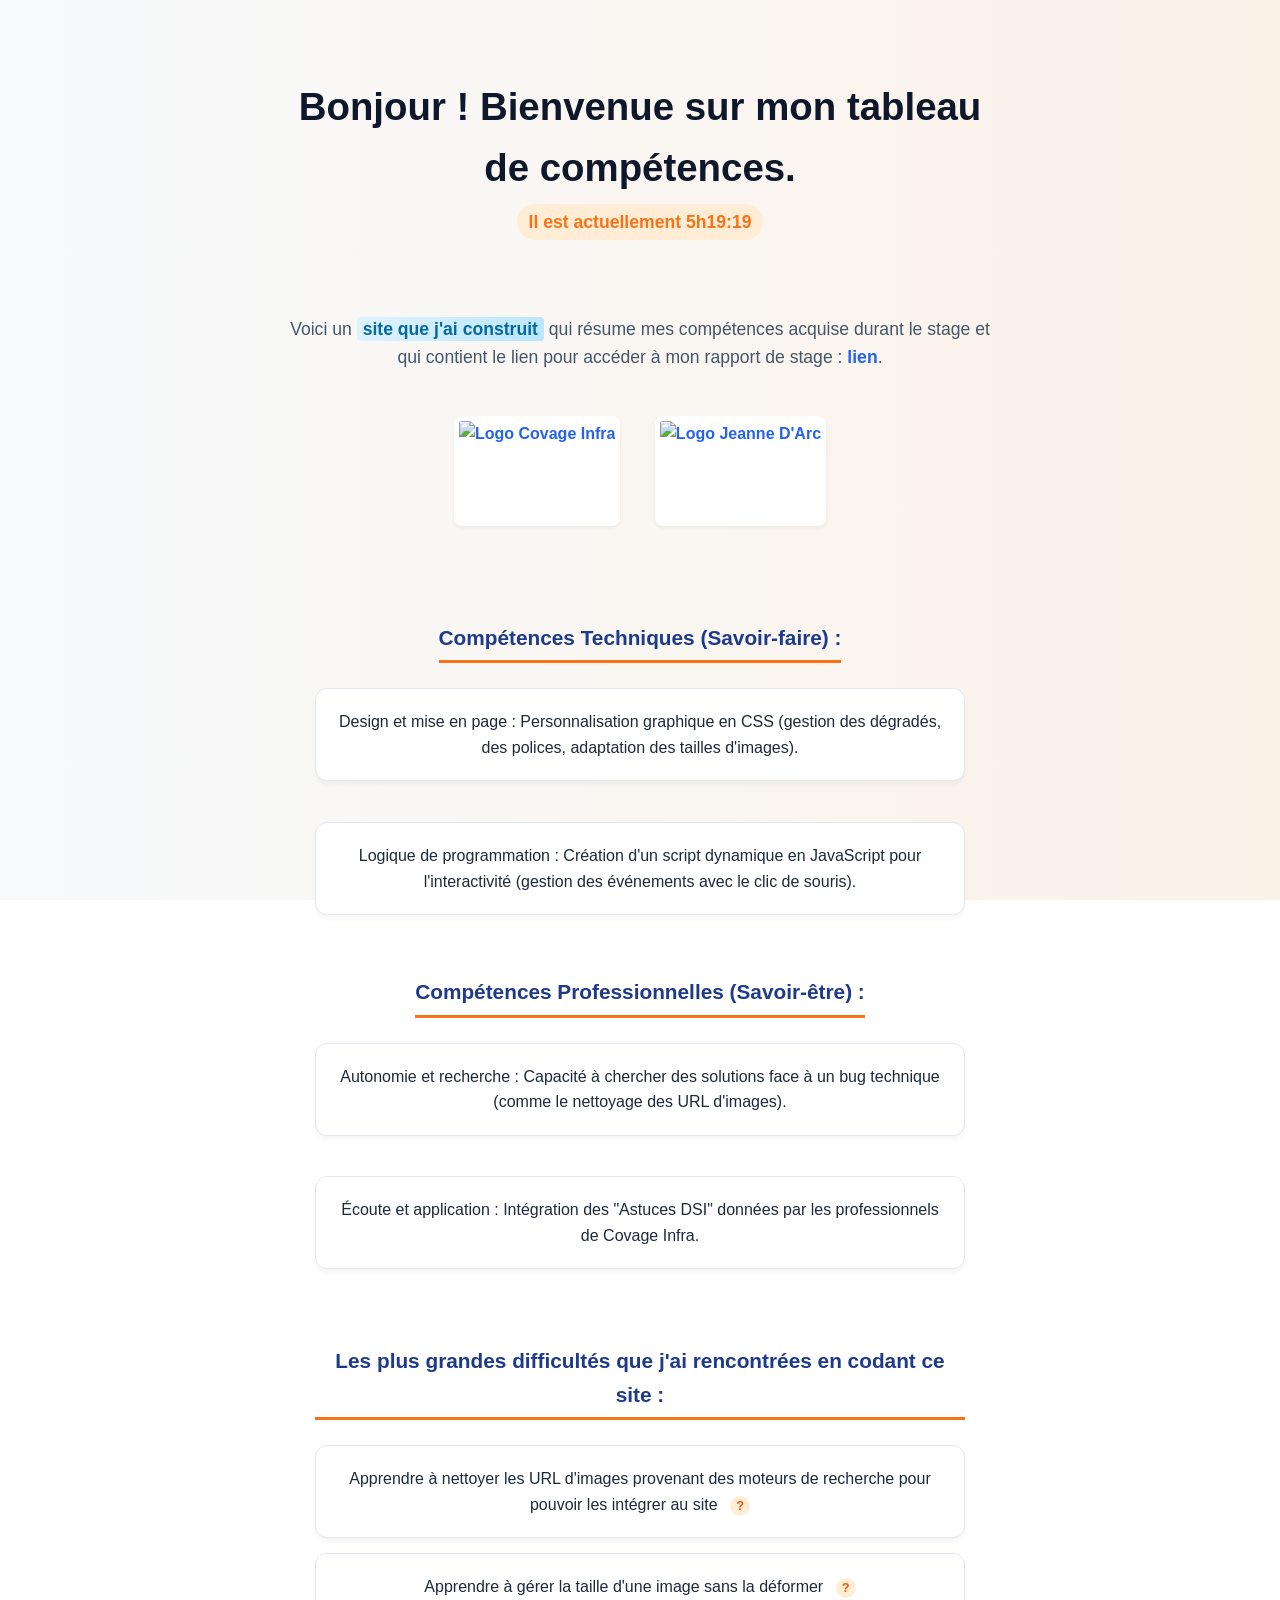
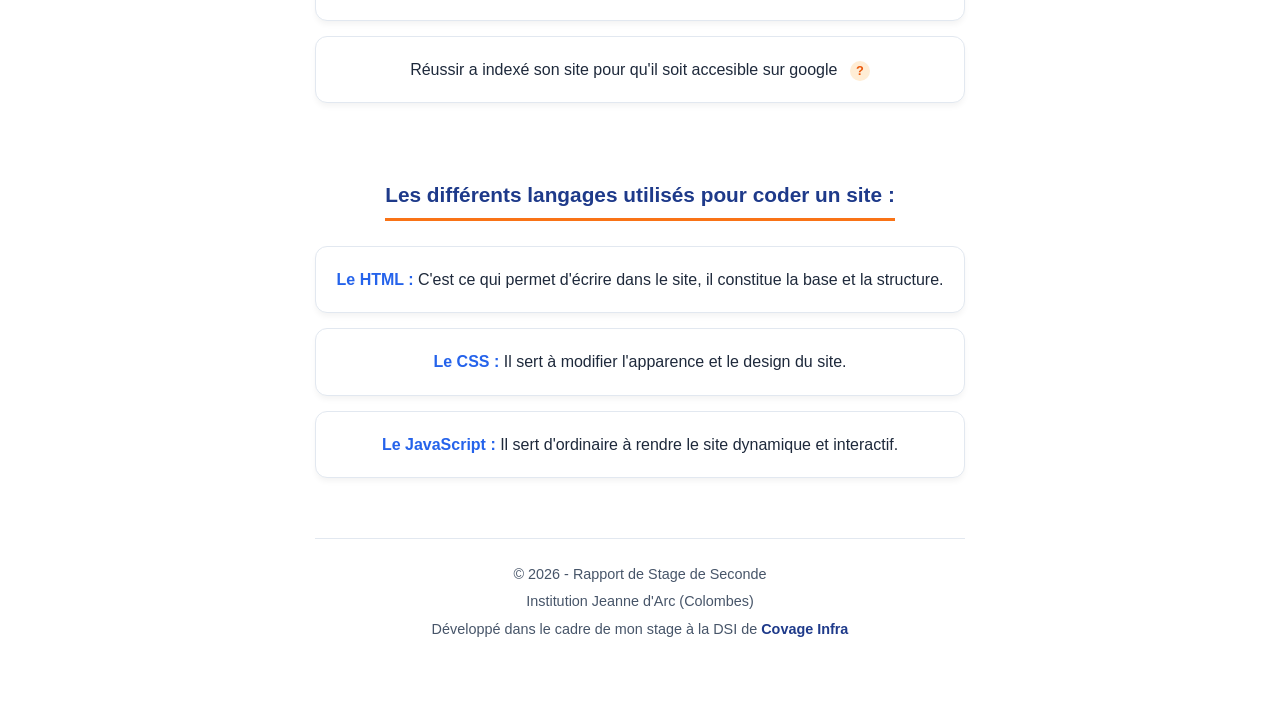
==== index.html @ 03a571fb "Add files via upload" ====
<!doctype html>

<html lang="fr">
    <head>
        <link rel="stylesheet" href="styles.css" />
        <meta charset="utf-8" />
        <title>Oral de stage</title>
        <link rel="icon" type="image/png" href="favicon.png.png" />
        <meta name="google-site-verification" content="SQtyrX-bMUf4c-SClPzKfX-TVOEOgQgoGubxzq0jOwU" />
    </head>
    <body>
        <div class="welcome-container">
            <h1 id="welcome-title">Chargement...</h1>
            <p id="live-clock"></p>
        </div>
        <p>
            Voici un
            <span class="special">site que j'ai construit</span> qui résume mes compétences acquise durant le stage et qui contient le lien pour accéder à mon rapport de stage : 
            <a href="https://docs.google.com/document/d/1jcwdP3yTZOsPtX7uFkfOZDMspBHcadro2hXo2VqD0S8/edit?tab=t.0" target="_blank">lien</a>.
        </p>
        <div class="logos-container">
            <a href="https://www.covage.com/" target="_blank">
                <img src="https://data.ladn.eu/wp-content/uploads/2024/05/logo-covage-1200x630.jpg" alt="Logo Covage Infra"/>
            </a>
            <a href="https://jeanne-darc-colombes.com/v2/" target="_blank">
                <img src="https://media.licdn.com/dms/image/v2/D4E0BAQG9aARckIvshw/company-logo_200_200/company-logo_200_200/0/1727852964377/institution_jeanne_d_arc_colombes_logo?e=2147483647&v=beta&t=i6aUZCrmey0q6ivGOaEp15EVkgDqTOuveoRA1TMIR7o" alt="Logo Jeanne D'Arc" />
            </a>
        </div>
        <h2 class="souligner">Compétences Techniques (Savoir-faire) : </h2>
        <ul>
            <li>Design et mise en page : Personnalisation graphique en CSS (gestion des dégradés, des polices, adaptation des tailles d'images).</li><br>
            <li>Logique de programmation : Création d'un script dynamique en JavaScript pour l'interactivité (gestion des événements avec le clic de souris).</li>
        <h2 class="souligner">Compétences Professionnelles (Savoir-être) :</h2>
        <ul>
            <li>Autonomie et recherche : Capacité à chercher des solutions face à un bug technique (comme le nettoyage des URL d'images).</li><br>
            <li>Écoute et application : Intégration des "Astuces DSI" données par les professionnels de Covage Infra.</li>
        </ul>
        <h2 class="souligner">Les plus grandes difficultés que j'ai rencontrées en codant ce site :</h2>
        <ul>
            <li>Apprendre à nettoyer les URL d'images provenant des moteurs de recherche pour pouvoir les intégrer au site 
                <span class="tooltip">? <span class="tooltiptext">Astuce DSI : Il faut extraire l'URL source directe de l'image (qui finit souvent par .png ou .jpg) et supprimer tout le reste du lien.</span></span>
            </li>
            <li>Apprendre à gérer la taille d'une image sans la déformer 
                <span class="tooltip">? <span class="tooltiptext">Astuce DSI : En CSS, on fixe une largeur (ex: width: 300px) et on applique la propriété height: auto pour garder les proportions.</span></span>
            </li>
            <li>Réussir a indexé son site pour qu'il soit accesible sur google
                <span class="tooltip">? <span class="tooltiptext">Astuce DSI : Il faut soumettre l'indexion à google search console puis attendre 2-3 jours et rajouter un fichier sitemap.xml dans la meme dépot github</span></span>
            </li>
        </ul>
        <p class="souligner">Les différents langages utilisés pour coder un site :</p>
        <ul>
            <li>
                <a href="https://github.com/Axel06Er/Oral_de_stage/blob/main/index.html" target="_blank" class="langage-lien">
                    <strong>Le HTML :</strong>
                </a> 
                 C'est ce qui permet d'écrire dans le site, il constitue la base et la structure.
            </li>
    
            <li>
                <a href="https://github.com/Axel06Er/blob/main/styles.css" target="_blank" class="langage-lien">
                    <strong>Le CSS :</strong>
                </a> 
                Il sert à modifier l'apparence et le design du site.
            </li>
    
            <li>
                <a href="https://github.com/Axel06Er/Oral_de_stage/blob/main/script.js" target="_blank" class="langage-lien">
                    <strong>Le JavaScript :</strong>
                </a> 
                Il sert d'ordinaire à rendre le site dynamique et interactif.
            </li>
        </ul>
        <footer>
            <div class="footer-content">
                <p>© 2026 - Rapport de Stage de Seconde</p>
                <p>Institution Jeanne d'Arc (Colombes)</p>
                <p class="mention-dsi">Développé dans le cadre de mon stage à la DSI de <span>Covage Infra</span></p>
            </div>
        </footer>
        <script src="script.js"></script>
    </body>
</html>
---- styles.css ----
body {
    font-family: 'Segoe UI', Tahoma, Geneva, Verdana, sans-serif;
    color: #1e293b;
    max-width: 700px;
    margin: 0 auto;
    padding: 50px 20px;
    line-height: 1.6;
    text-align: center;
    background: linear-gradient(270deg, #f1f5f9, #cfecff, #ffe4c6, #f8fafc);
    background-size: 800% 800%; 
    animation: fondAnime 15s ease infinite;
    background-attachment: fixed;
}

h1 {
    color: #0f172a;
    font-size: 2.5rem;
    margin-bottom: 15px;
    font-weight: 800;
}

p {
    font-size: 1.1rem;
    color: #475569;
    margin-bottom: 35px;
}

.special {
    background: linear-gradient(120deg, #e0f2fe 0%, #bae6fd 100%);
    padding: 2px 6px;
    border-radius: 4px;
    color: #0369a1;
    font-weight: 600;
}

a {
    color: #2563eb;
    text-decoration: none;
    font-weight: 600;
    border-bottom: 2px solid transparent;
    transition: all 0.2s;
}

a:hover {
    color: #1d4ed8;
    border-bottom-color: #1d4ed8;
}

.logos-container {
    margin: 0 auto 40px auto;
}

img {
    display: inline-block;
    height: 100px;
    width: auto;
    margin: 10px 15px;
    object-fit: contain;
    border-radius: 8px;
    background: white;
    padding: 5px;
    box-shadow: 0 2px 4px rgba(0,0,0,0.05);
}

h2, .souligner {
    color: #1e3a8a; 
    font-size: 1.3rem;
    font-weight: 700;
    border-bottom: 3px solid #f97316; 
    padding-bottom: 6px;
    margin-top: 45px;
    margin-bottom: 25px;
    display: inline-block;
}

ul {
    list-style-type: none;
    padding: 0;
    margin: 0 auto 30px auto;
    max-width: 650px;
}

li {
    background: #ffffff; 
    margin-bottom: 15px;
    padding: 20px;
    border-radius: 12px;
    border: 1px solid #e2e8f0;
    box-shadow: 0 4px 6px -1px rgba(0, 0, 0, 0.05);
    transition: transform 0.2s ease;
    text-align: center; 
}

li:hover {
    transform: translateY(-3px); 
}

.tooltip {
    position: relative;
    display: inline-block;
    background-color: #ffedd5;
    color: #ea580c;
    width: 20px;
    height: 20px;
    line-height: 20px;
    text-align: center;
    border-radius: 50%;
    font-size: 0.8rem;
    font-weight: bold;
    margin-left: 8px;
    cursor: help;
}

.tooltip .tooltiptext {
    visibility: hidden;
    width: 280px;
    background-color: #1e293b;
    color: #fff;
    text-align: center;
    border-radius: 6px;
    padding: 10px;
    position: absolute;
    z-index: 1;
    bottom: 125%;
    left: 50%;
    transform: translateX(-50%);
    opacity: 0;
    transition: opacity 0.3s;
    font-weight: normal;
    font-size: 0.9rem;
    box-shadow: 0 10px 15px -3px rgba(0, 0, 0, 0.3);
}

.tooltip:hover .tooltiptext {
    visibility: visible;
    opacity: 1;
}

footer {
    margin-top: 60px;
    padding-top: 20px;
    border-top: 1px solid #e2e8f0;
    color: #64748b;
}

footer p {
    margin: 4px 0;
    font-size: 0.9rem;
}

.mention-dsi span {
    color: #1e3a8a;
    font-weight: bold;
}

.welcome-container {
    margin-bottom: 40px;
}

#welcome-title {
    color: #0f172a;
    font-size: 2.4rem;
    margin-bottom: 5px;
    font-weight: 800;
}

#live-clock {
    font-size: 1.1rem;
    color: #f97316; 
    font-weight: 700;
    margin-top: 0;
    background-color: #ffedd5; 
    display: inline-block;
    padding: 4px 12px;
    border-radius: 20px;
}

@keyframes fondAnime {
    0% { background-position: 0% 50%; }
    50% { background-position: 100% 50%; }
    100% { background-position: 0% 50%; }
}

.logos-container a img {
    transition: transform 0.3s ease, opacity 0.3s ease;
    cursor: pointer;
}

.logos-container a img:hover {
    transform: scale(1.05);
    opacity: 0.9;
}

li:hover, .logos-container a img:hover {
    box-shadow: 0 10px 25px -5px rgba(14, 165, 233, 0.4);
    transform: translateY(-2px);
    transition: all 0.3s ease;
}

li, .logos-container a img {
    transition: all 0.3s ease;
}
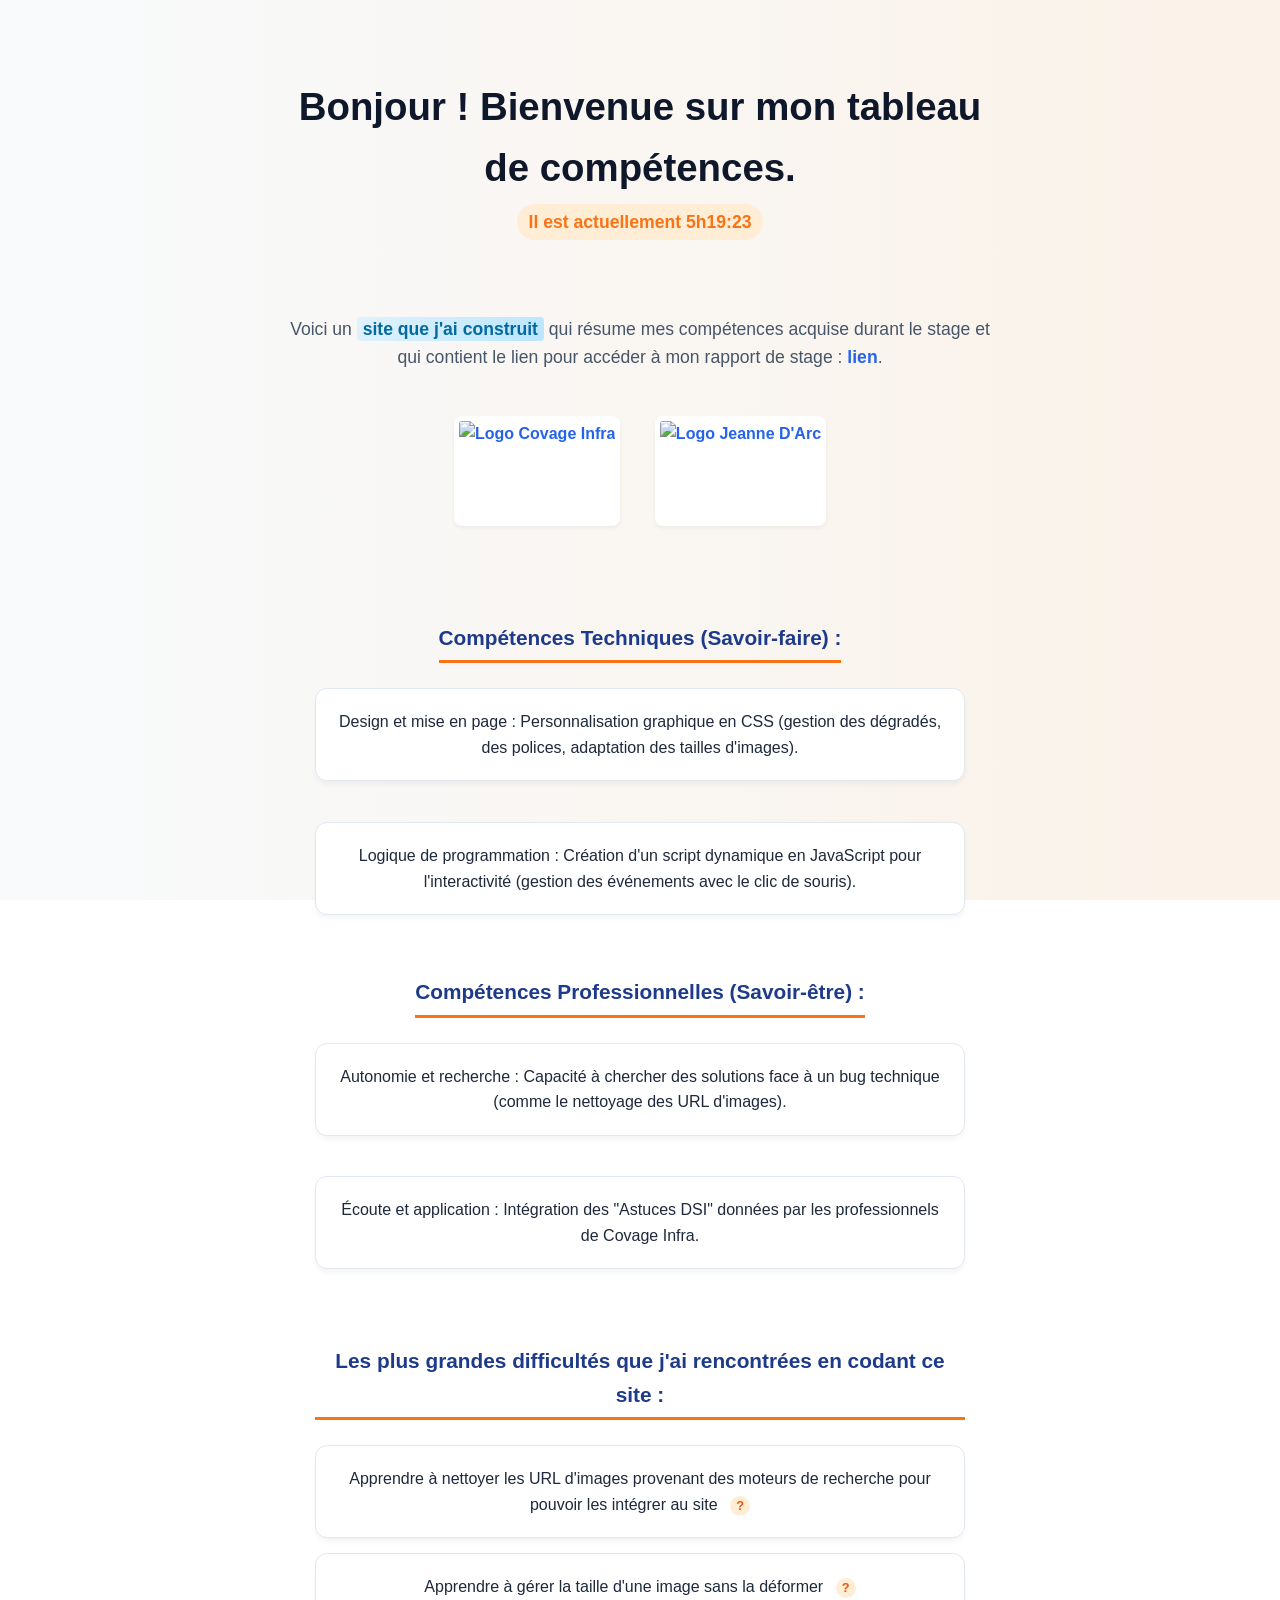
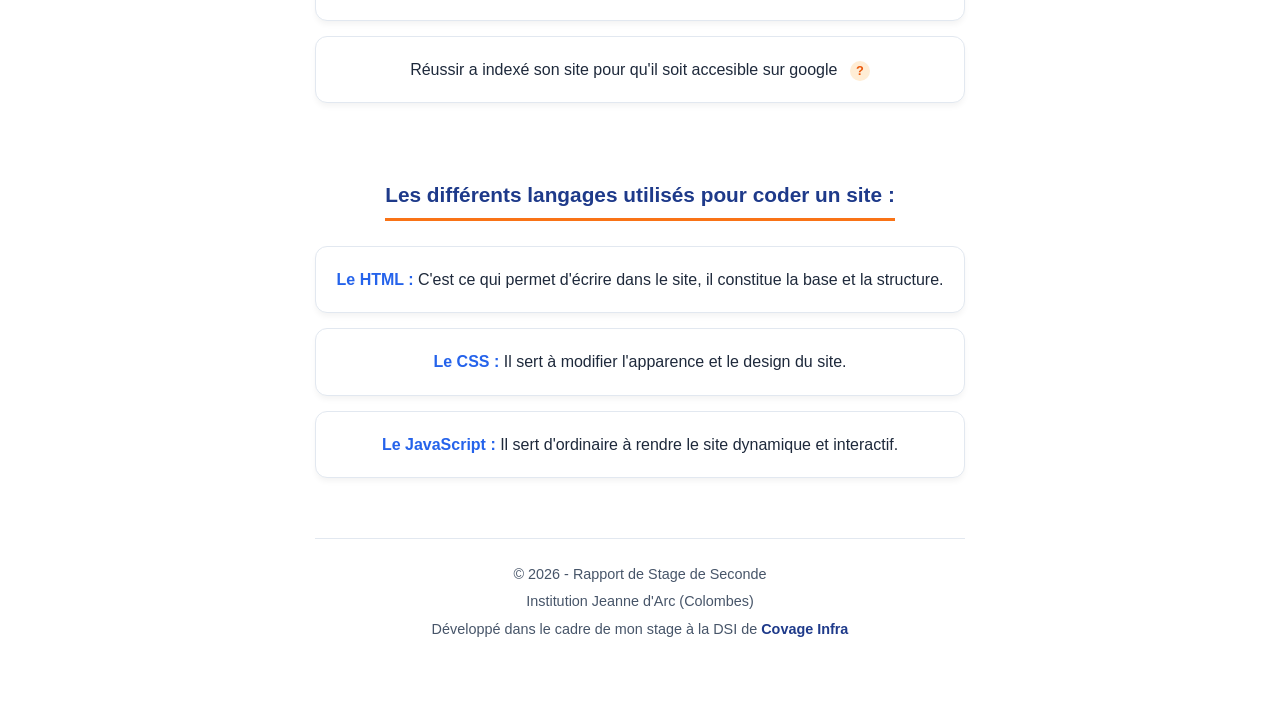
==== commit 8677da75: "Add files via upload" ====
--- a/index.html
+++ b/index.html
@@ -57,7 +57,7 @@
             </li>
     
             <li>
-                <a href="https://github.com/Axel06Er/blob/main/styles.css" target="_blank" class="langage-lien">
+                <a href="https://github.com/Axel06Er/Oral_de_stage/main/styles.css" target="_blank" class="langage-lien">
                     <strong>Le CSS :</strong>
                 </a> 
                 Il sert à modifier l'apparence et le design du site.
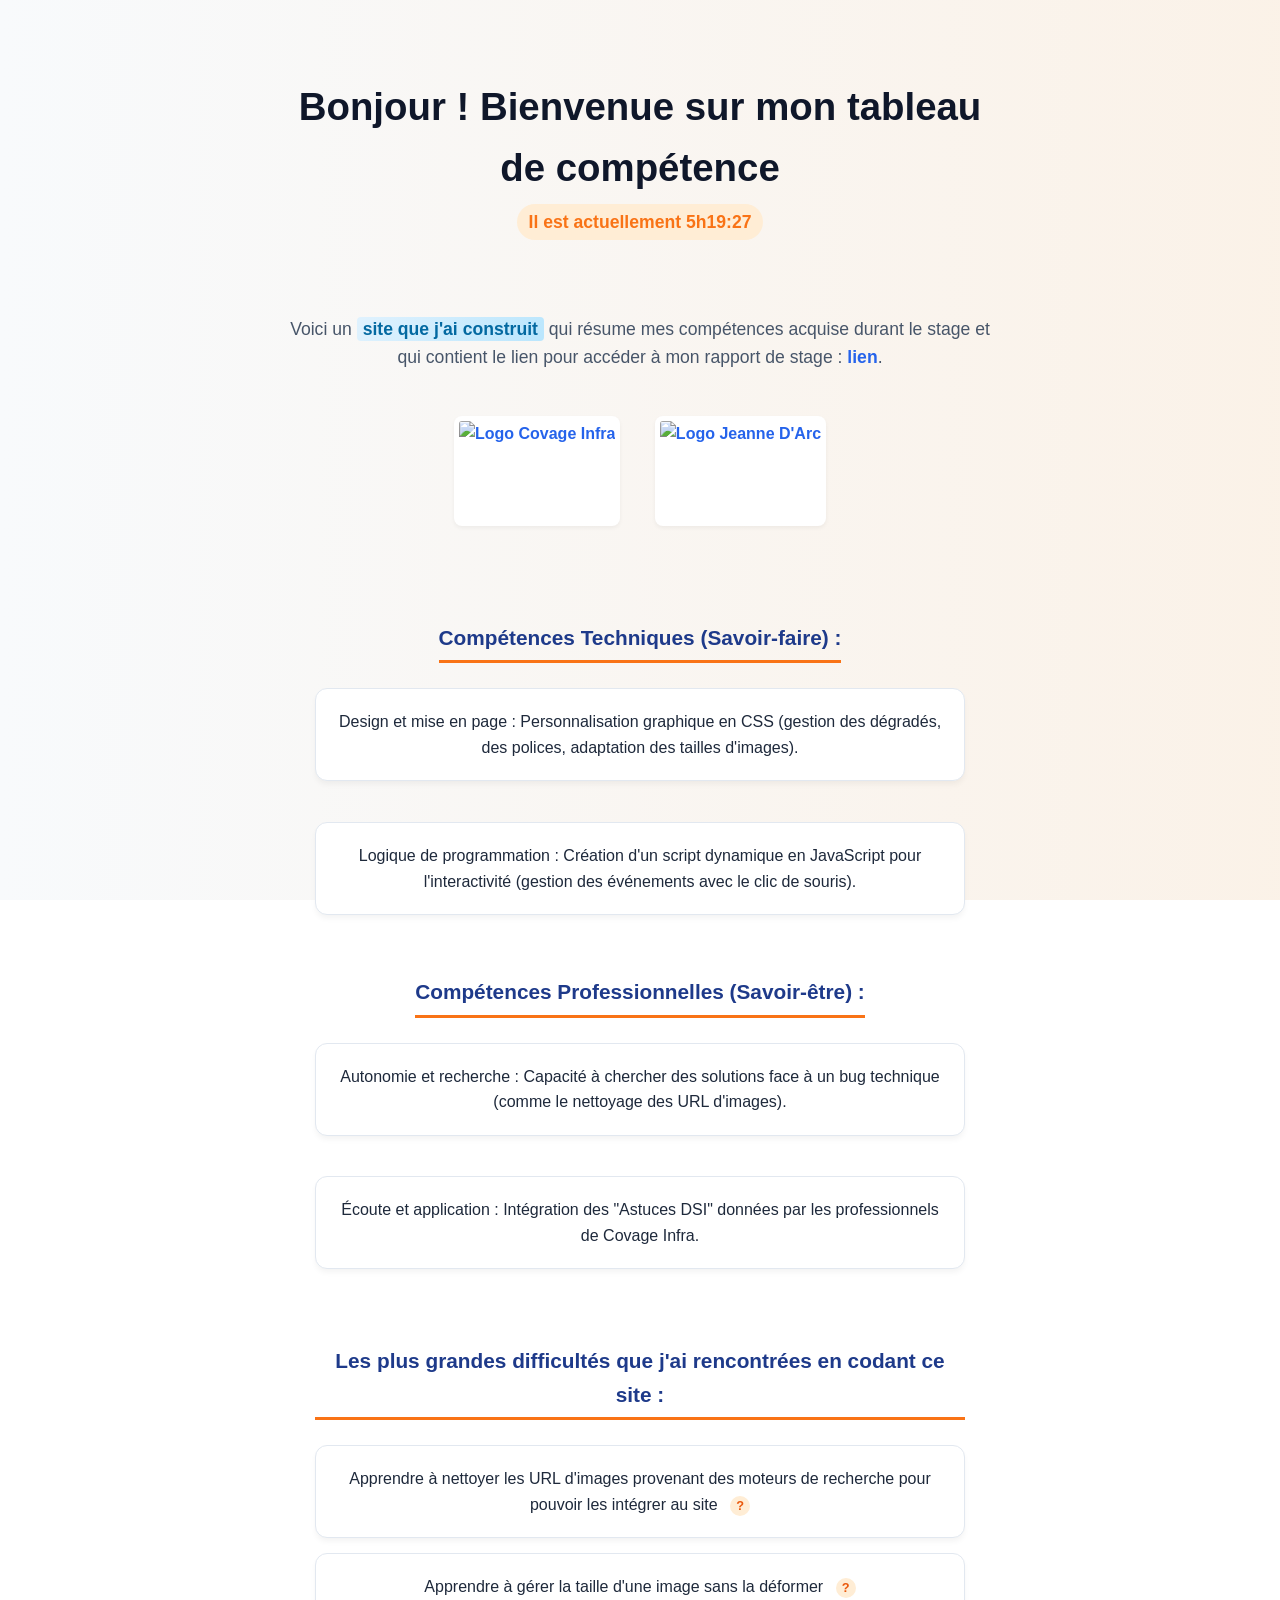
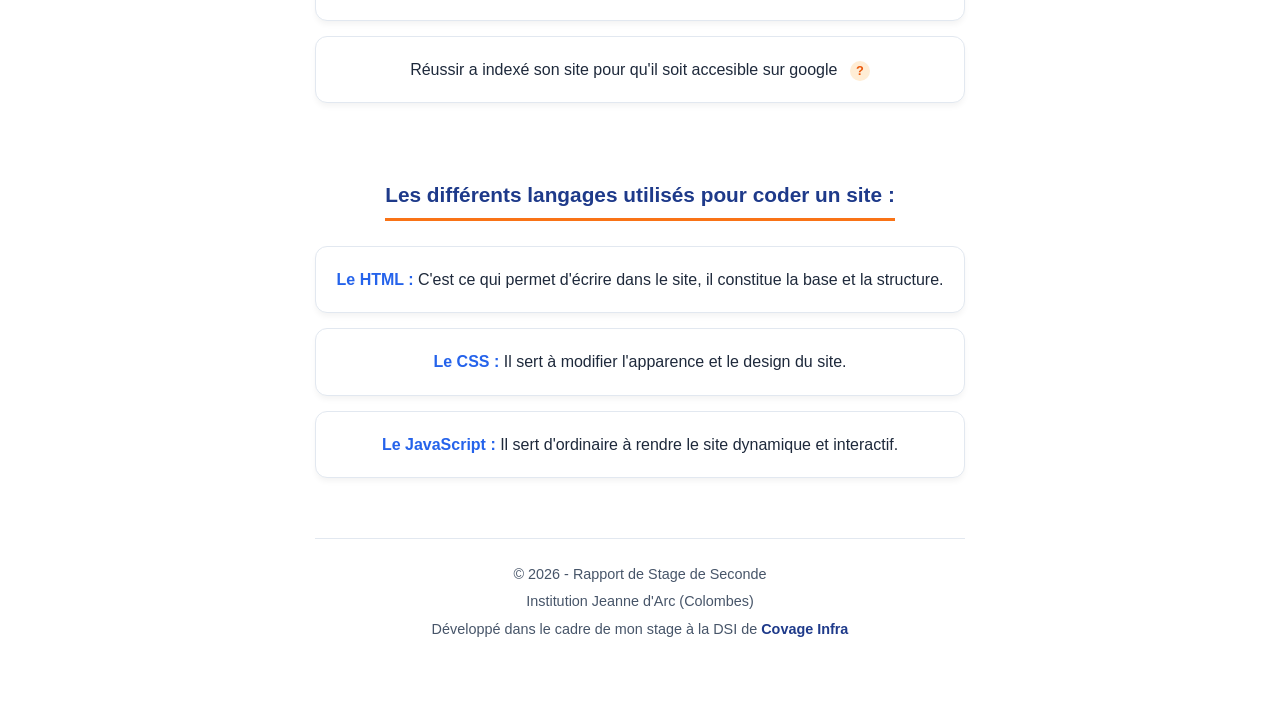
==== commit ff375286: "Add files via upload" ====
--- a/index.html
+++ b/index.html
@@ -57,7 +57,7 @@
             </li>
     
             <li>
-                <a href="https://github.com/Axel06Er/Oral_de_stage/main/styles.css" target="_blank" class="langage-lien">
+                <a href="https://github.com/Axel06Er/Oral_de_stage/blob/main/styles.css" target="_blank" class="langage-lien">
                     <strong>Le CSS :</strong>
                 </a> 
                 Il sert à modifier l'apparence et le design du site.
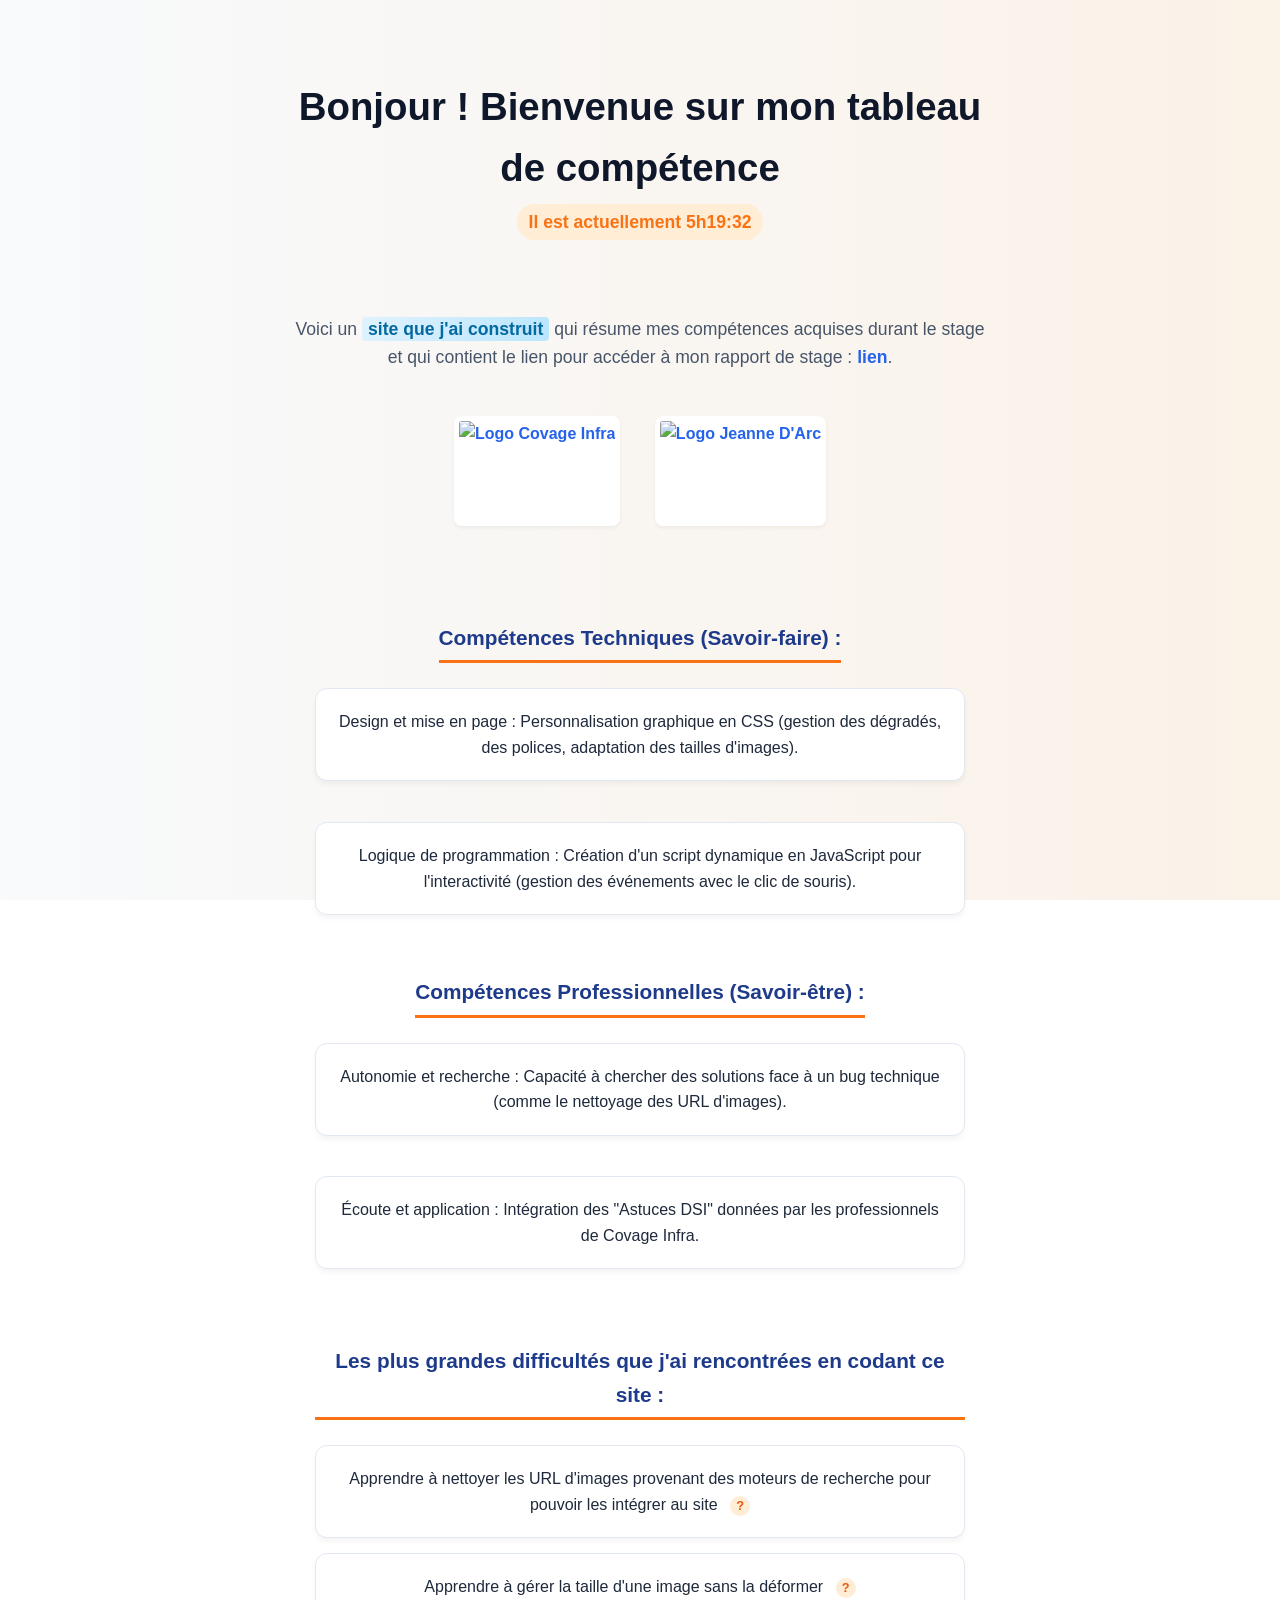
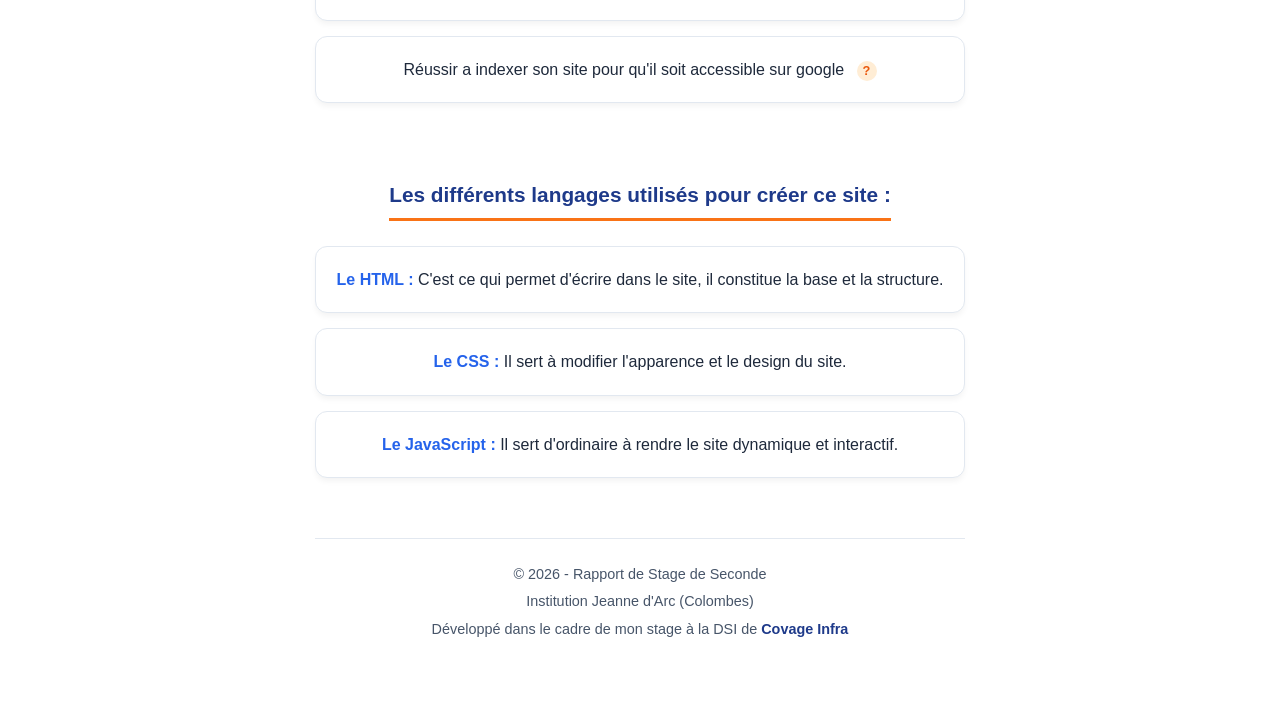
==== commit be890205: "Add files via upload" ====
--- a/index.html
+++ b/index.html
@@ -15,7 +15,7 @@
         </div>
         <p>
             Voici un
-            <span class="special">site que j'ai construit</span> qui résume mes compétences acquise durant le stage et qui contient le lien pour accéder à mon rapport de stage : 
+            <span class="special">site que j'ai construit</span> qui résume mes compétences acquises durant le stage et qui contient le lien pour accéder à mon rapport de stage : 
             <a href="https://docs.google.com/document/d/1jcwdP3yTZOsPtX7uFkfOZDMspBHcadro2hXo2VqD0S8/edit?tab=t.0" target="_blank">lien</a>.
         </p>
         <div class="logos-container">
@@ -43,11 +43,11 @@
             <li>Apprendre à gérer la taille d'une image sans la déformer 
                 <span class="tooltip">? <span class="tooltiptext">Astuce DSI : En CSS, on fixe une largeur (ex: width: 300px) et on applique la propriété height: auto pour garder les proportions.</span></span>
             </li>
-            <li>Réussir a indexé son site pour qu'il soit accesible sur google
-                <span class="tooltip">? <span class="tooltiptext">Astuce DSI : Il faut soumettre l'indexion à google search console puis attendre 2-3 jours et rajouter un fichier sitemap.xml dans la meme dépot github</span></span>
+            <li>Réussir a indexer son site pour qu'il soit accessible sur google
+                <span class="tooltip">? <span class="tooltiptext">Astuce DSI : Il faut soumettre l'indexion à google search console puis attendre 2-3 jours et ajouter un fichier sitemap.xml dans la meme dépot github</span></span>
             </li>
         </ul>
-        <p class="souligner">Les différents langages utilisés pour coder un site :</p>
+        <p class="souligner">Les différents langages utilisés pour créer ce site :</p>
         <ul>
             <li>
                 <a href="https://github.com/Axel06Er/Oral_de_stage/blob/main/index.html" target="_blank" class="langage-lien">
--- a/styles.css
+++ b/styles.css
@@ -202,3 +202,25 @@
     transition: all 0.3s ease;
 }
 
+@keyframes fadeInCard {
+    from {
+        opacity: 0;
+        transform: translateY(20px); 
+    }
+    to {
+        opacity: 1;
+        transform: translateY(0); 
+    }
+}
+
+
+li {
+    animation: fadeInCard 0.6s ease-out forwards;
+    opacity: 0; 
+}
+
+li:nth-child(1) { animation-delay: 0.1s; }
+li:nth-child(2) { animation-delay: 0.2s; }
+li:nth-child(3) { animation-delay: 0.3s; }
+li:nth-child(4) { animation-delay: 0.4s; }
+li:nth-child(5) { animation-delay: 0.5s; }
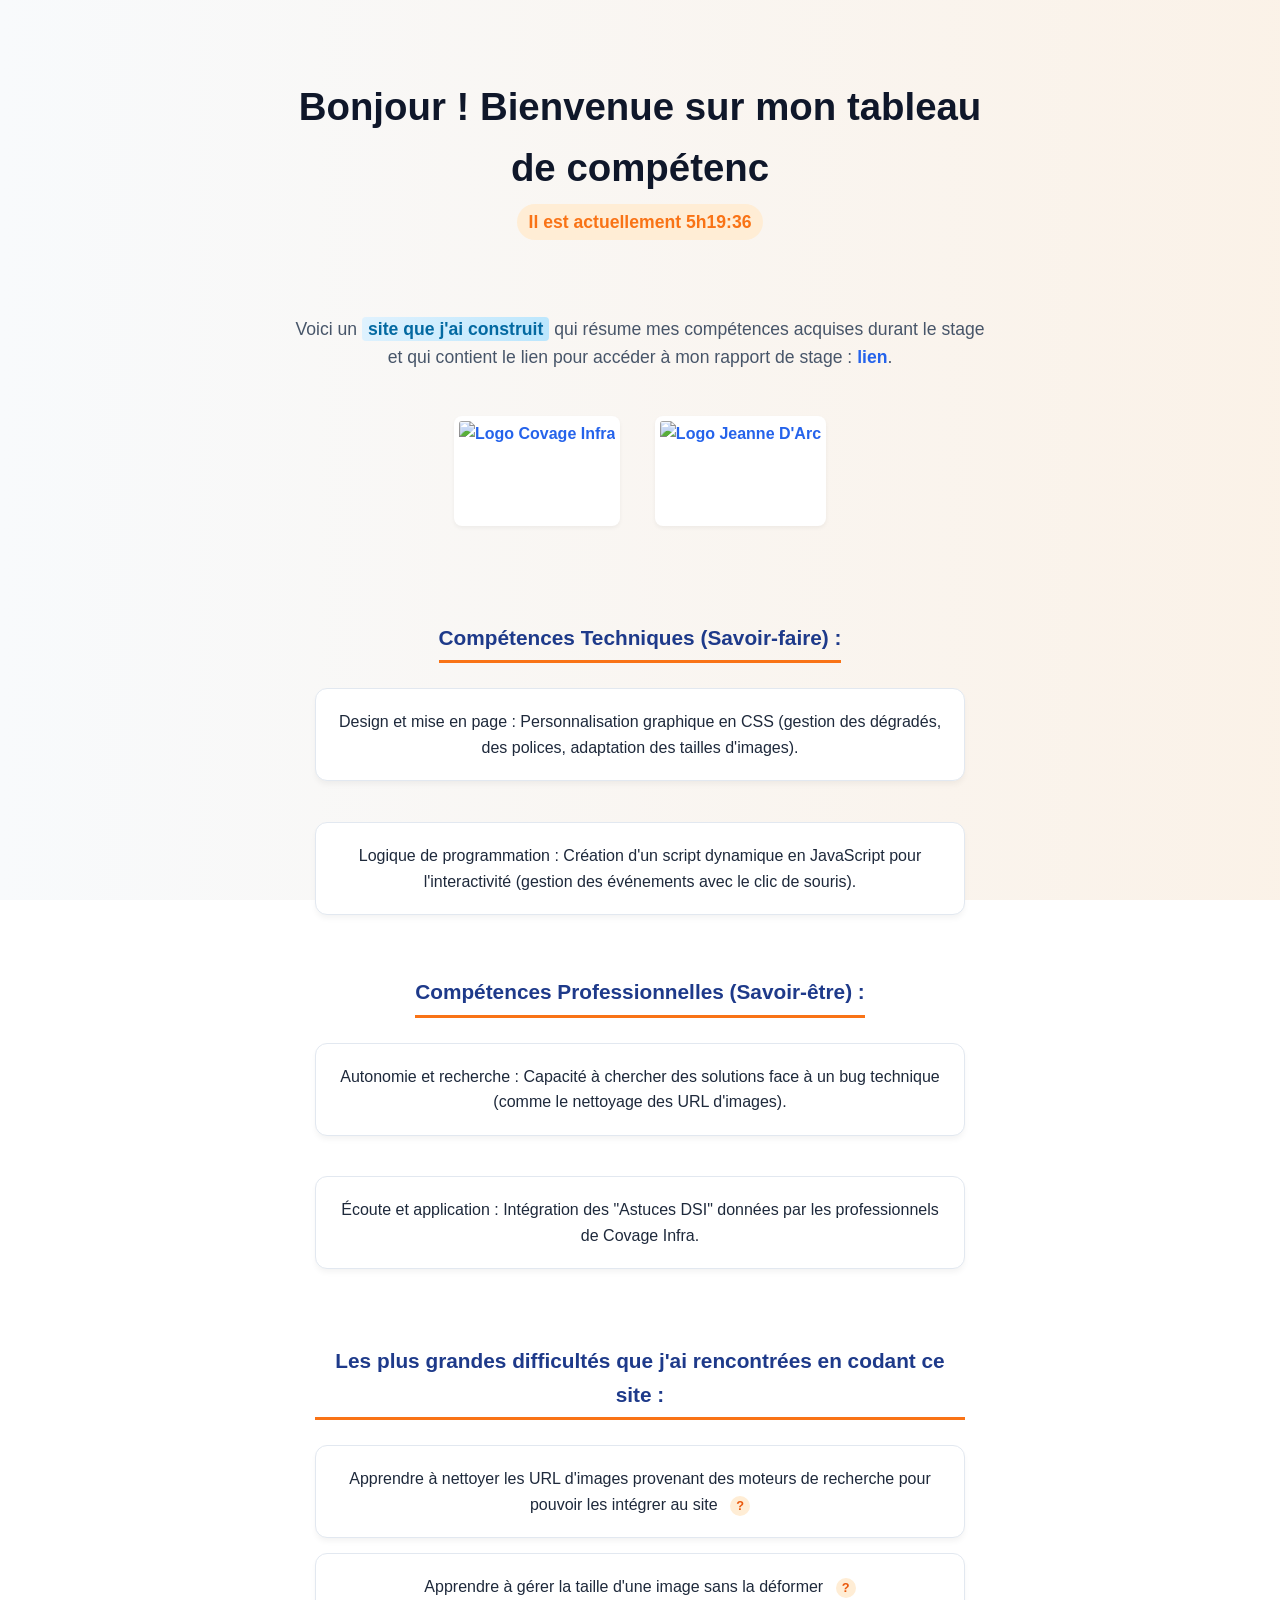
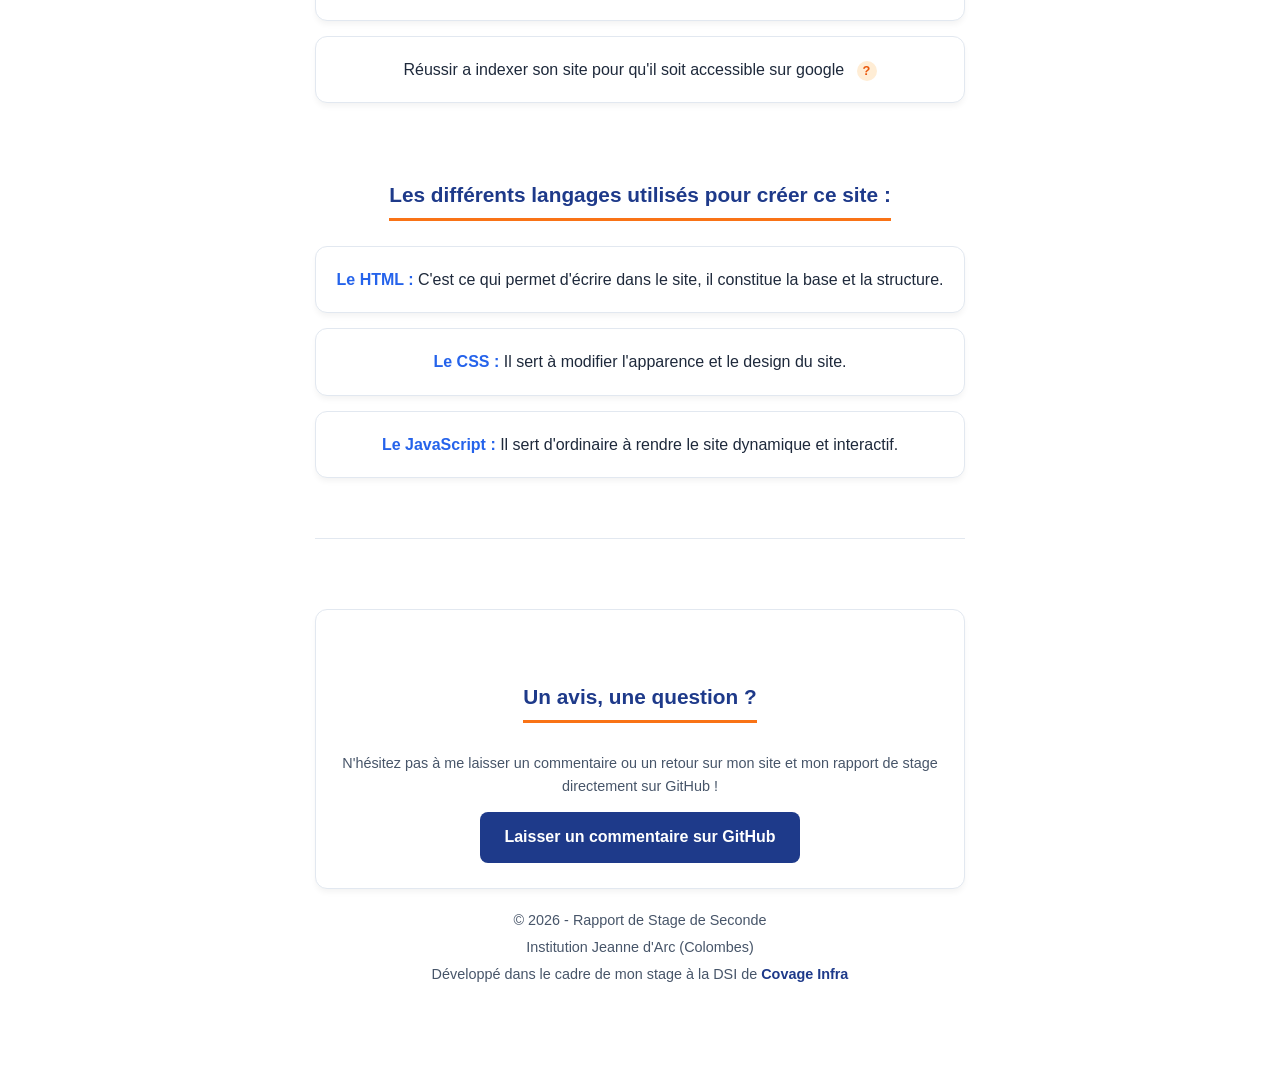
==== commit 9901a959: "Add files via upload" ====
--- a/index.html
+++ b/index.html
@@ -71,6 +71,13 @@
             </li>
         </ul>
         <footer>
+            <div class="comment-section">
+                <h2 class="souligner">Un avis, une question ?</h2>
+                <p>N'hésitez pas à me laisser un commentaire ou un retour sur mon site et mon rapport de stage directement sur GitHub !</p>
+                    <a href="https://github.com/Axel06Er/Oral_de_stage/issues" target="_blank" class="btn-github">
+                    Laisser un commentaire sur GitHub
+                    </a>
+            </div>
             <div class="footer-content">
                 <p>© 2026 - Rapport de Stage de Seconde</p>
                 <p>Institution Jeanne d'Arc (Colombes)</p>
--- a/styles.css
+++ b/styles.css
@@ -183,7 +183,7 @@
 }
 
 .logos-container a img {
-    transition: transform 0.3s ease, opacity 0.3s ease;
+    transition: transform 0.5s ease, opacity 0.5s ease;
     cursor: pointer;
 }
 
@@ -223,4 +223,32 @@
 li:nth-child(2) { animation-delay: 0.2s; }
 li:nth-child(3) { animation-delay: 0.3s; }
 li:nth-child(4) { animation-delay: 0.4s; }
-li:nth-child(5) { animation-delay: 0.5s; }+li:nth-child(5) { animation-delay: 0.5s; }
+
+.comment-section {
+    margin: 50px auto 20px auto;
+    padding: 25px;
+    background: #ffffff;
+    border-radius: 12px;
+    border: 1px solid #e2e8f0;
+    box-shadow: 0 4px 6px -1px rgba(0, 0, 0, 0.05);
+}
+
+.btn-github {
+    display: inline-block;
+    background-color: #1e3a8a; 
+    color: #ffffff;
+    padding: 12px 24px;
+    border-radius: 8px;
+    margin-top: 10px;
+    text-decoration: none;
+    font-weight: bold;
+    transition: all 0.3s ease;
+}
+
+.btn-github:hover {
+    background-color: #f97316; 
+    color: #ffffff;
+    transform: translateY(-2px);
+    box-shadow: 0 4px 10px rgba(249, 115, 22, 0.3);
+}
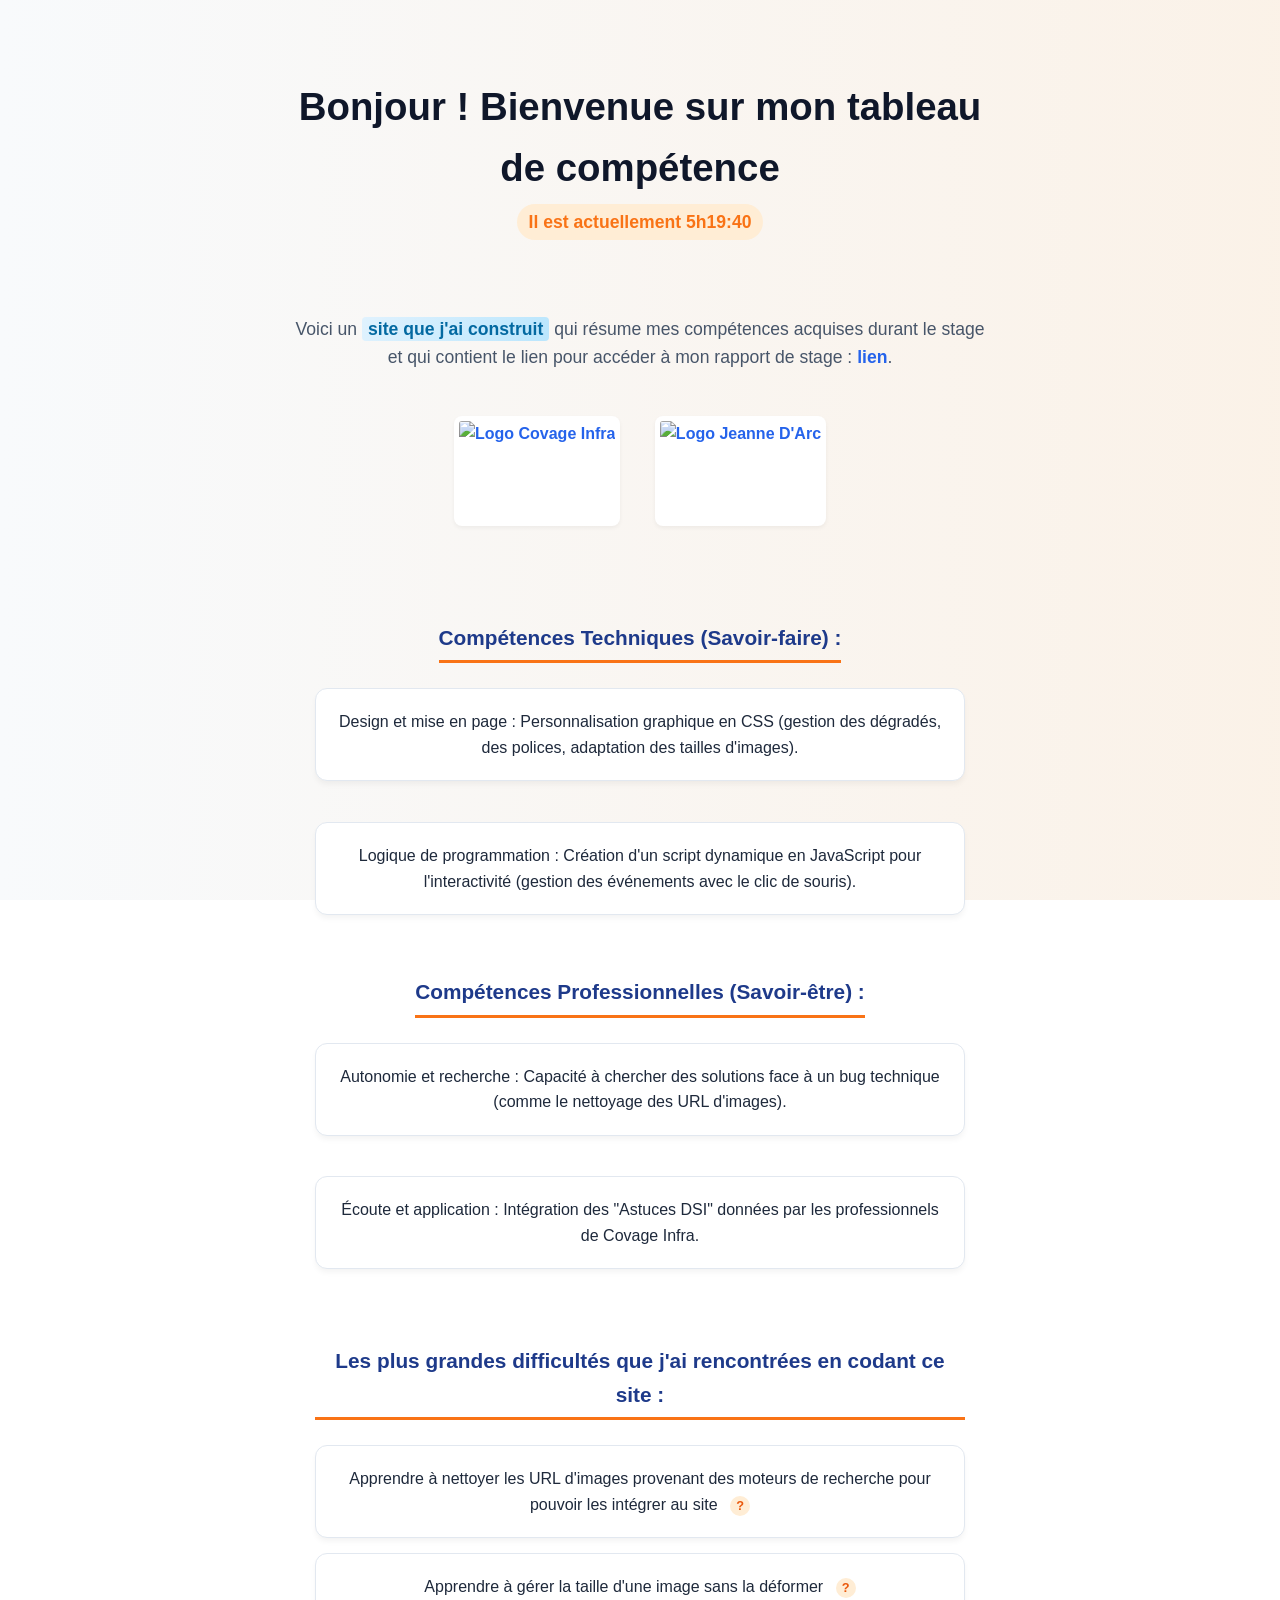
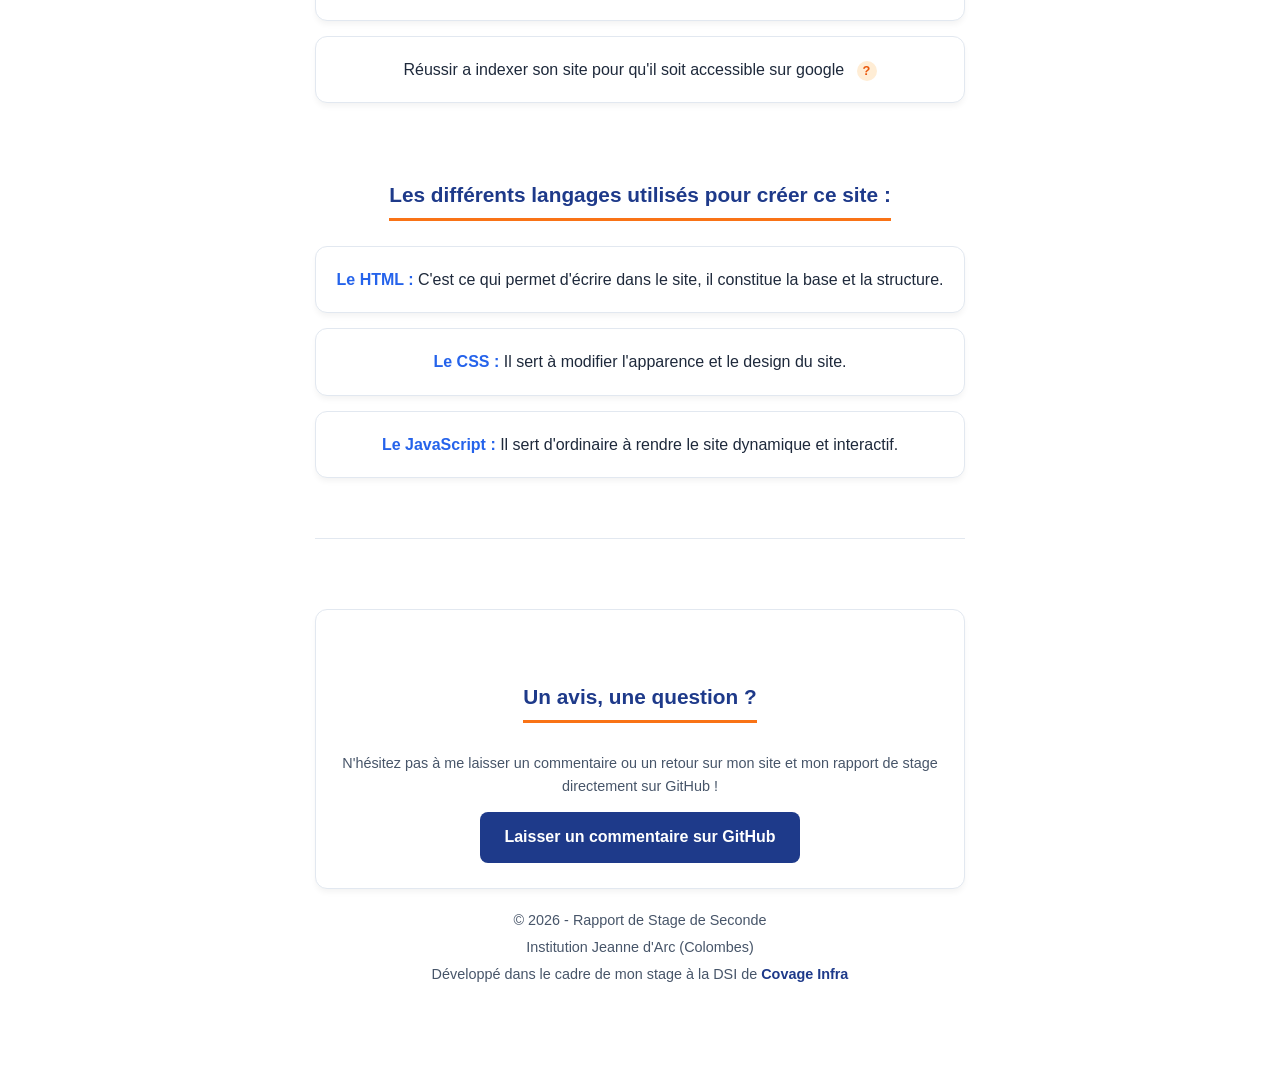
==== commit 1201dffe: "Add files via upload" ====
--- a/index.html
+++ b/index.html
@@ -4,6 +4,8 @@
     <head>
         <link rel="stylesheet" href="styles.css" />
         <meta charset="utf-8" />
+        <meta name="description" content="Mon site de présentation pour mon oral de stage de Seconde effectué à la DSI de Covage Infra." />
+        <meta name="keywords" content="Oral de stage, Covage Infra, Jeanne d'Arc Colombes, rapport de stage, Axel06Er" />
         <title>Oral de stage</title>
         <link rel="icon" type="image/png" href="favicon.png.png" />
         <meta name="google-site-verification" content="SQtyrX-bMUf4c-SClPzKfX-TVOEOgQgoGubxzq0jOwU" />
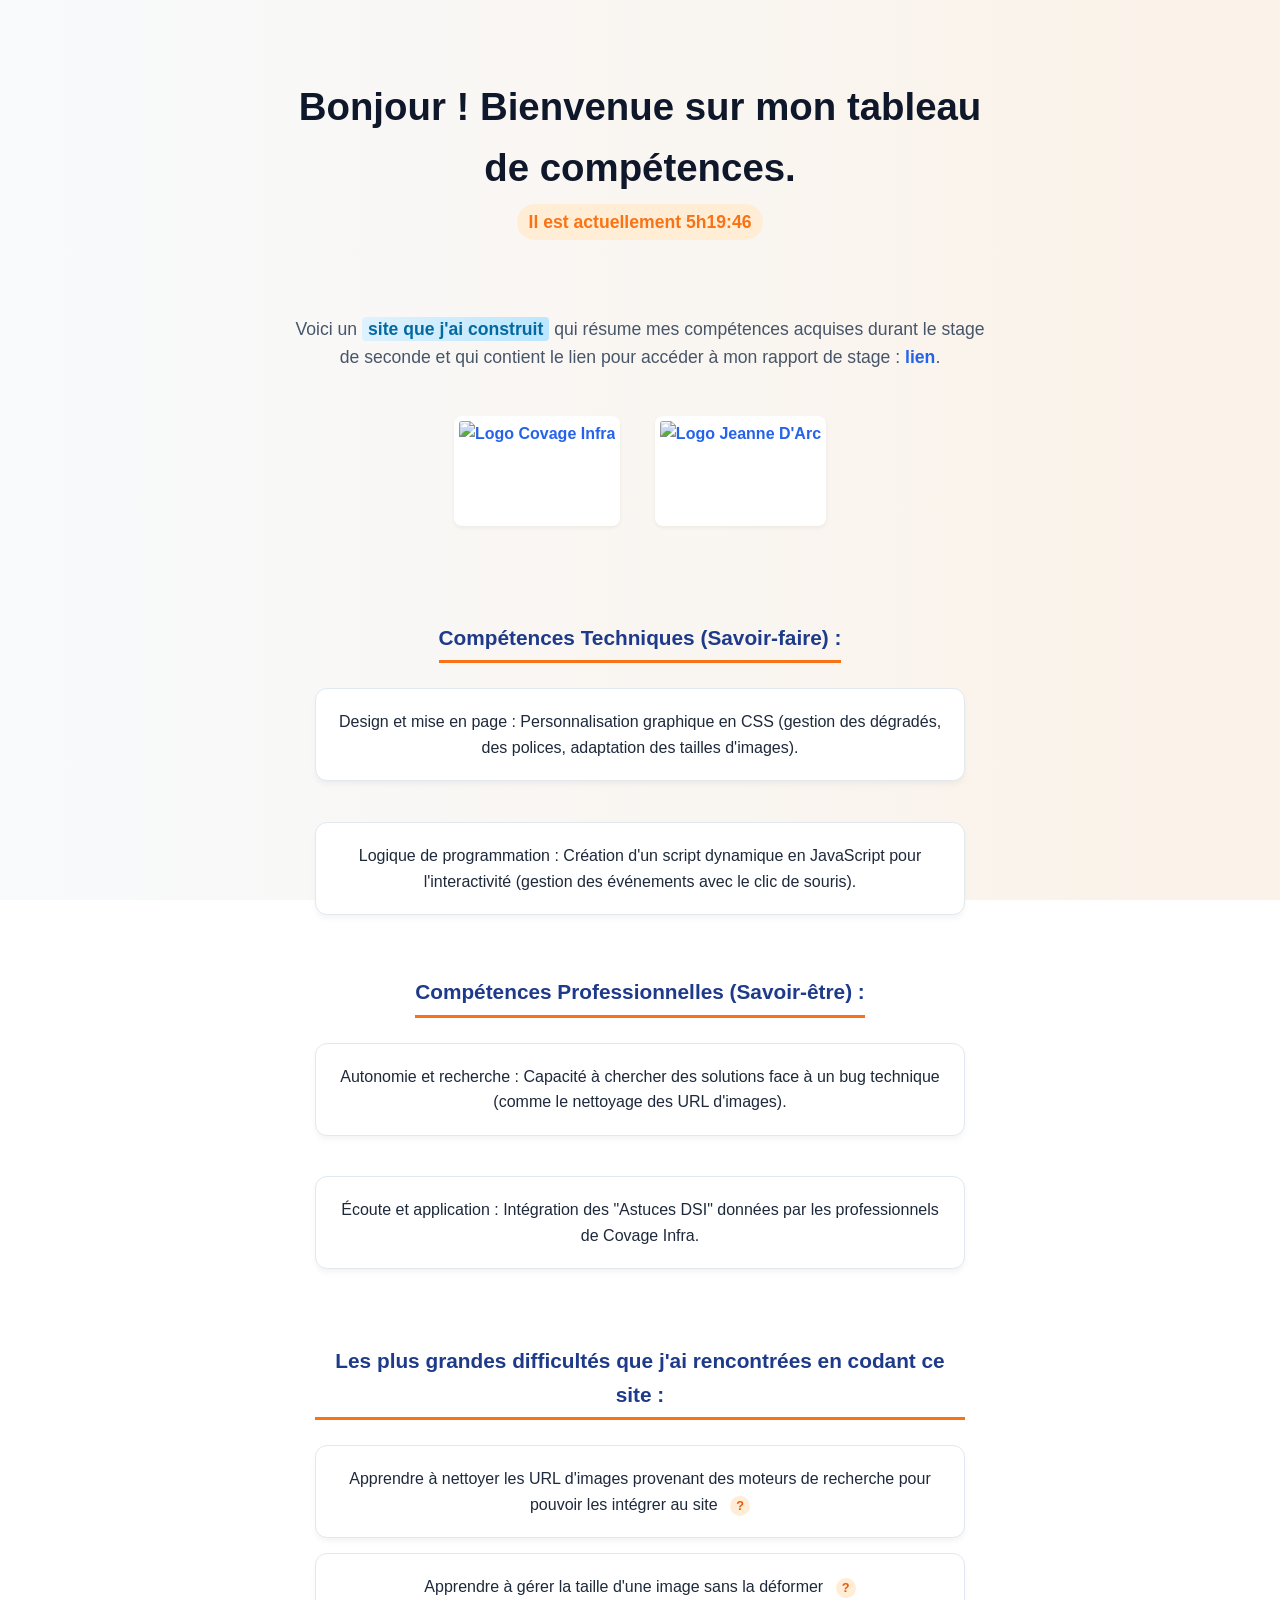
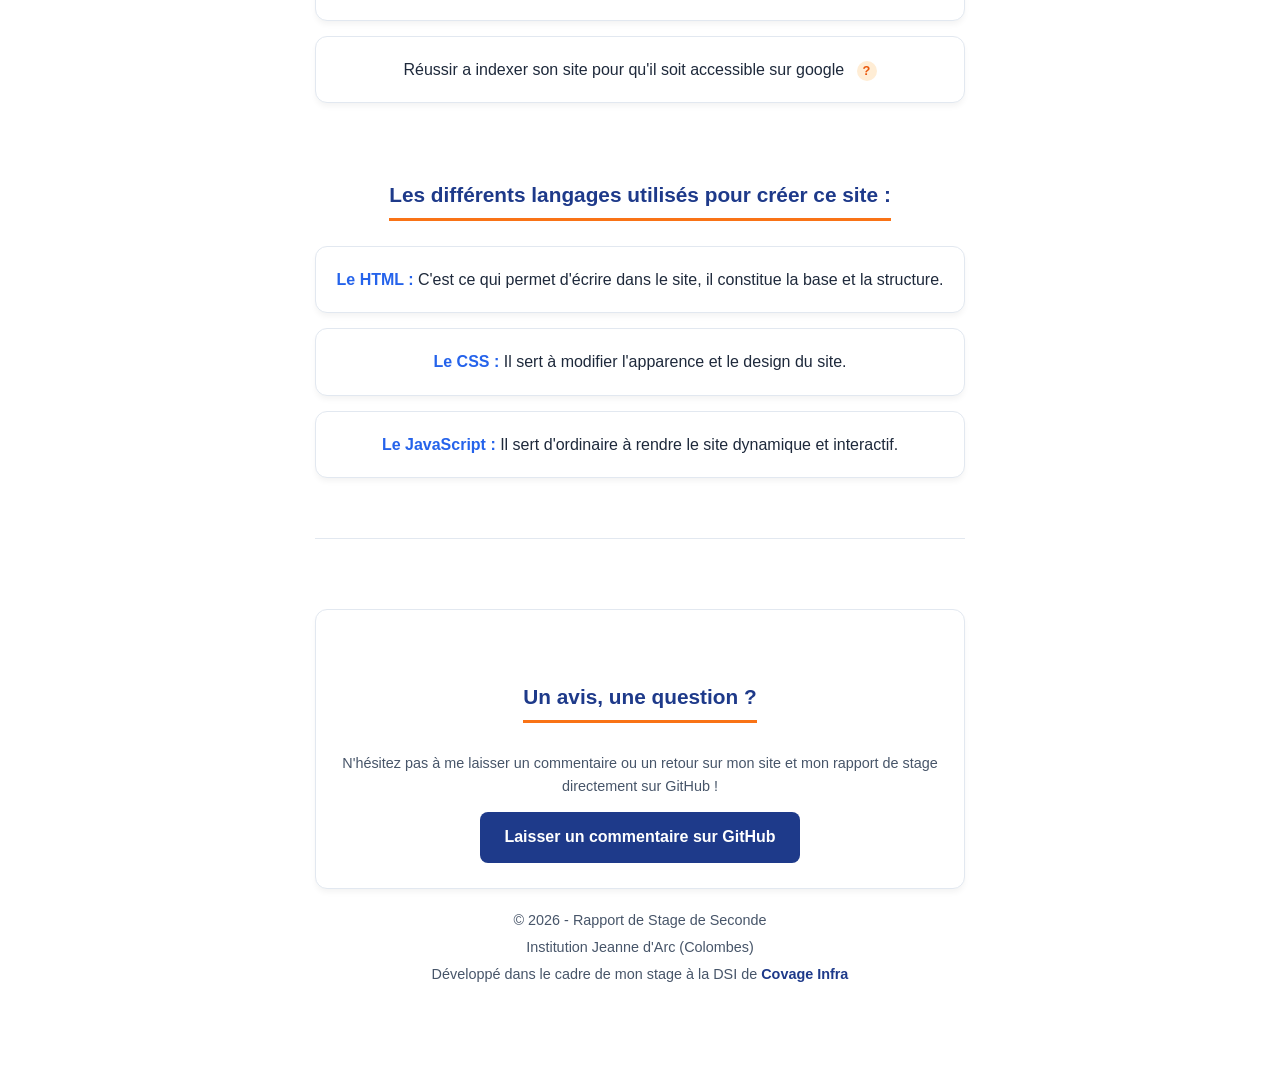
==== commit d5de5249: "Add files via upload" ====
--- a/index.html
+++ b/index.html
@@ -17,7 +17,7 @@
         </div>
         <p>
             Voici un
-            <span class="special">site que j'ai construit</span> qui résume mes compétences acquises durant le stage et qui contient le lien pour accéder à mon rapport de stage : 
+            <span class="special">site que j'ai construit</span> qui résume mes compétences acquises durant le stage de seconde et qui contient le lien pour accéder à mon rapport de stage : 
             <a href="https://docs.google.com/document/d/1jcwdP3yTZOsPtX7uFkfOZDMspBHcadro2hXo2VqD0S8/edit?tab=t.0" target="_blank">lien</a>.
         </p>
         <div class="logos-container">
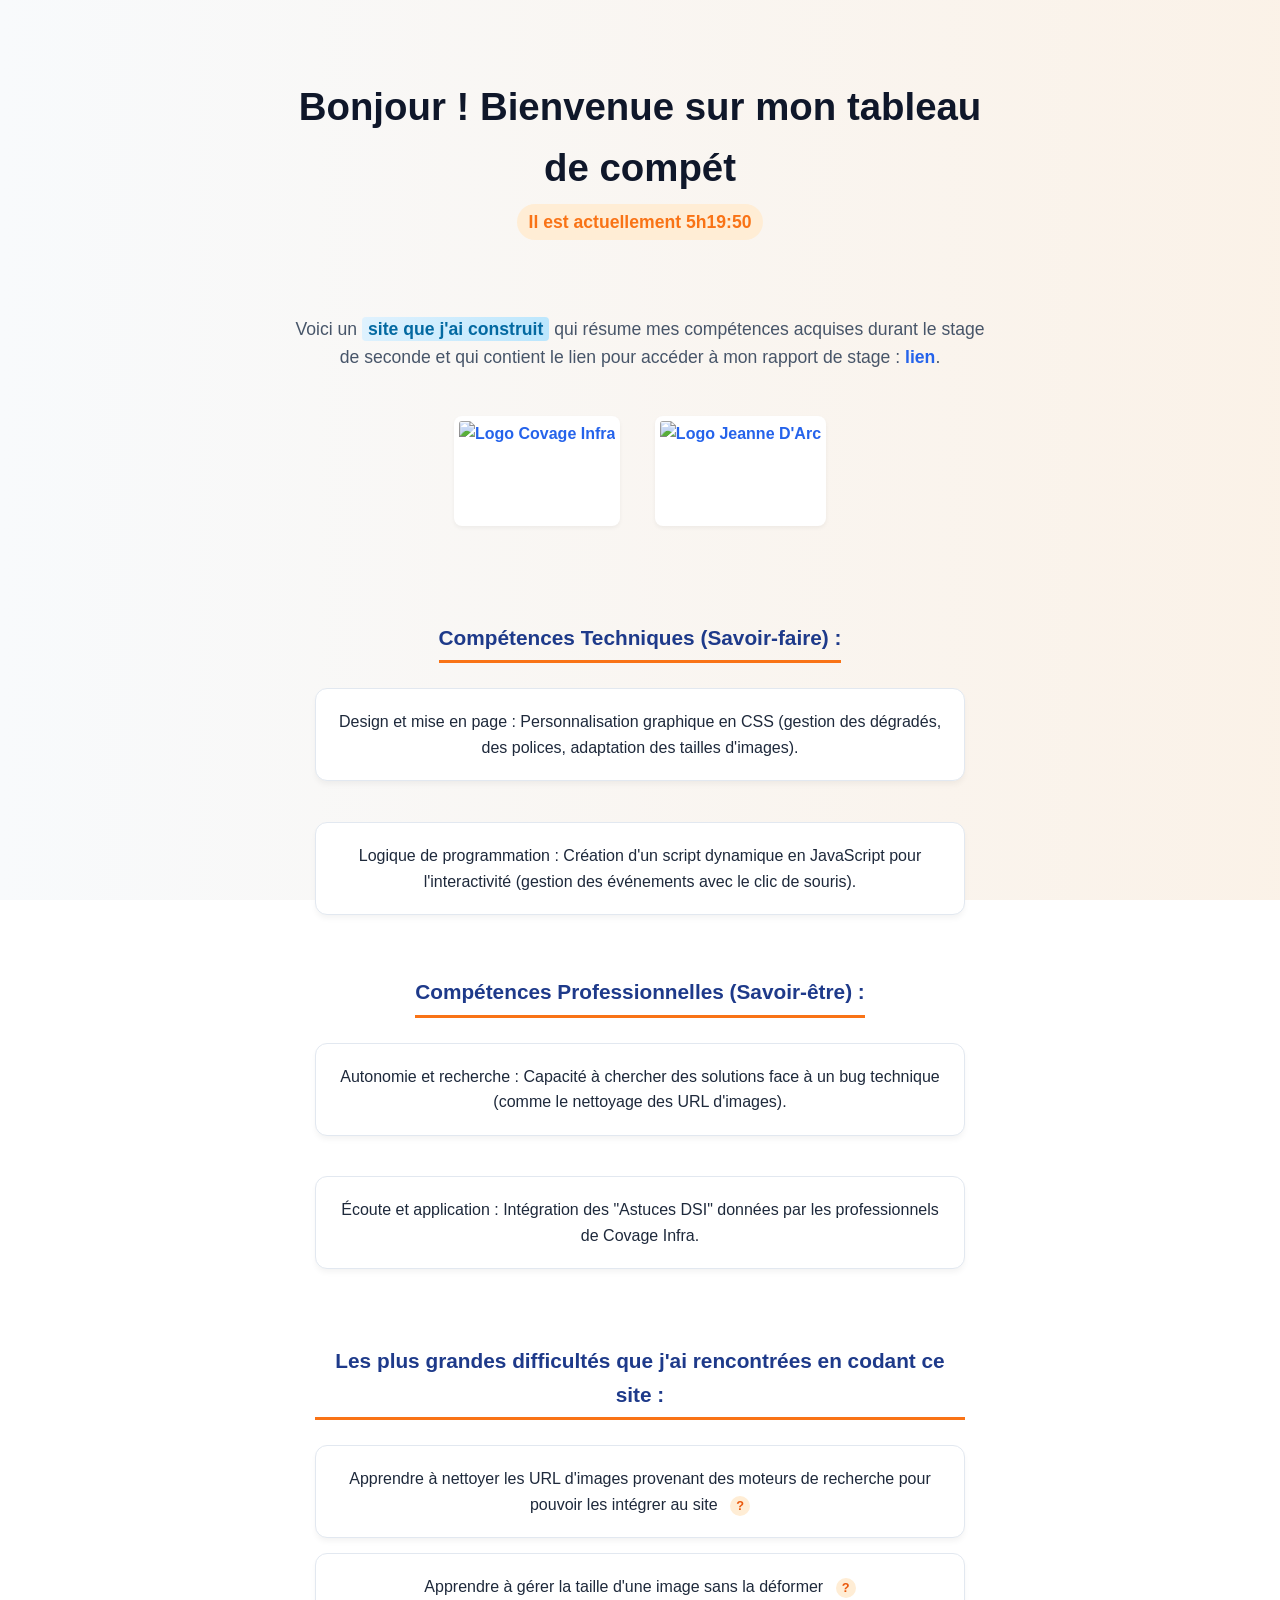
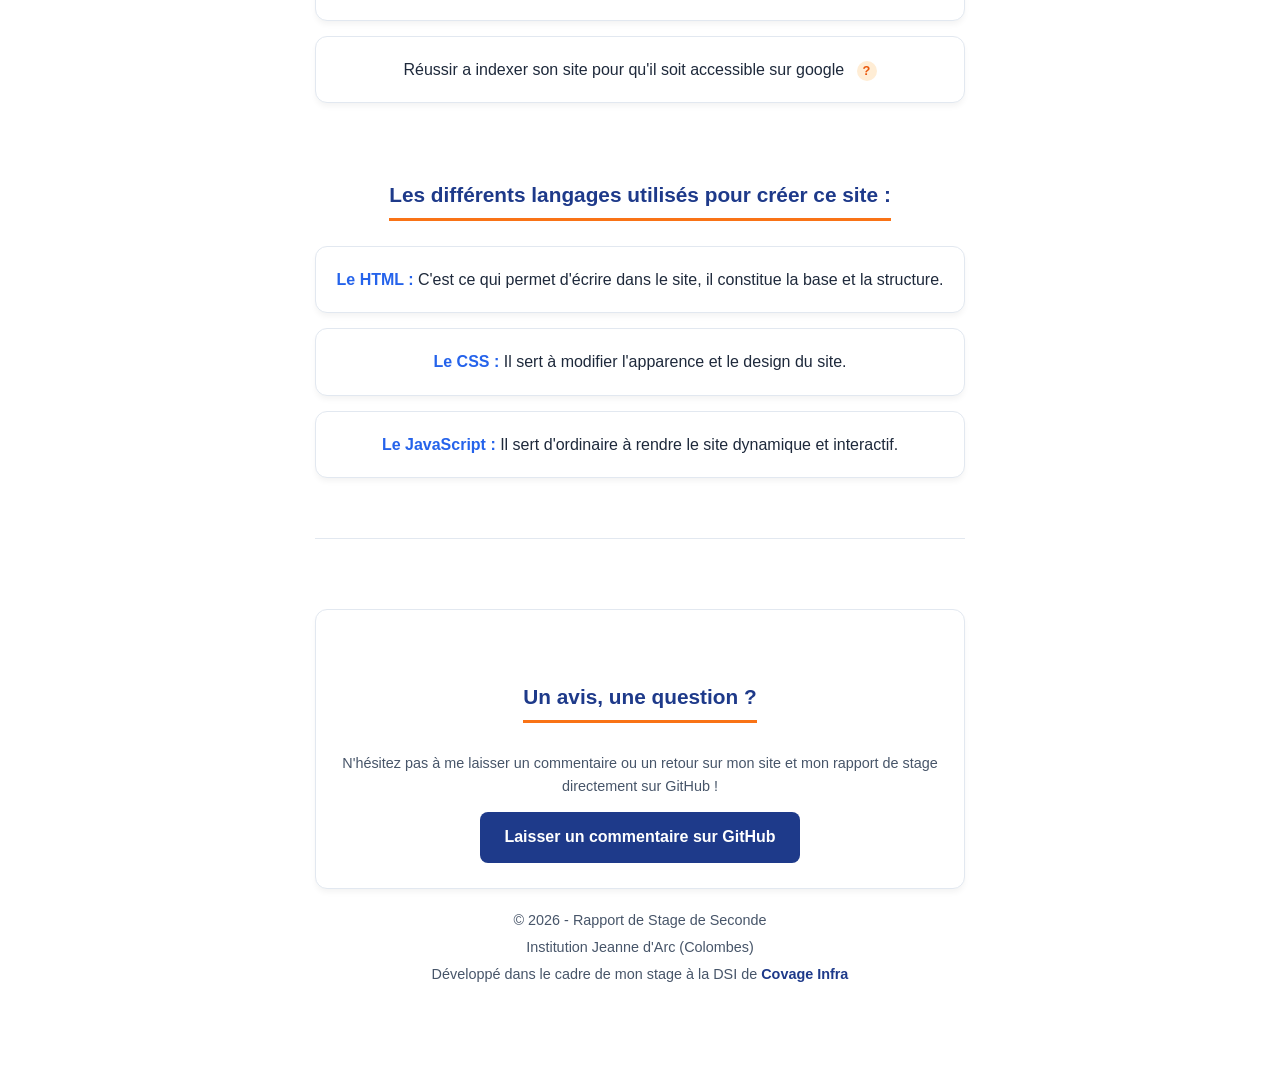
==== commit 0e381a78: "Add files via upload" ====
--- a/index.html
+++ b/index.html
@@ -87,5 +87,6 @@
             </div>
         </footer>
         <script src="script.js"></script>
+        <button id="backToTop" title="Retour en haut">↑</button>
     </body>
 </html>
--- a/styles.css
+++ b/styles.css
@@ -251,4 +251,29 @@
     color: #ffffff;
     transform: translateY(-2px);
     box-shadow: 0 4px 10px rgba(249, 115, 22, 0.3);
+}
+
+#backToTop {
+    display: none; 
+    position: fixed;
+    bottom: 30px;
+    right: 30px;
+    z-index: 99;
+    border: none;
+    outline: none;
+    background-color: #1e3a8a; 
+    color: white;
+    cursor: pointer;
+    padding: 10px 15px;
+    border-radius: 50%; 
+    font-size: 1.5rem;
+    font-weight: bold;
+    box-shadow: 0 4px 10px rgba(0, 0, 0, 0.2);
+    transition: all 0.3s ease;
+}
+
+#backToTop:hover {
+    background-color: #f97316; 
+    transform: scale(1.1) translateY(-3px);
+    box-shadow: 0 6px 15px rgba(249, 115, 22, 0.4);
 }
